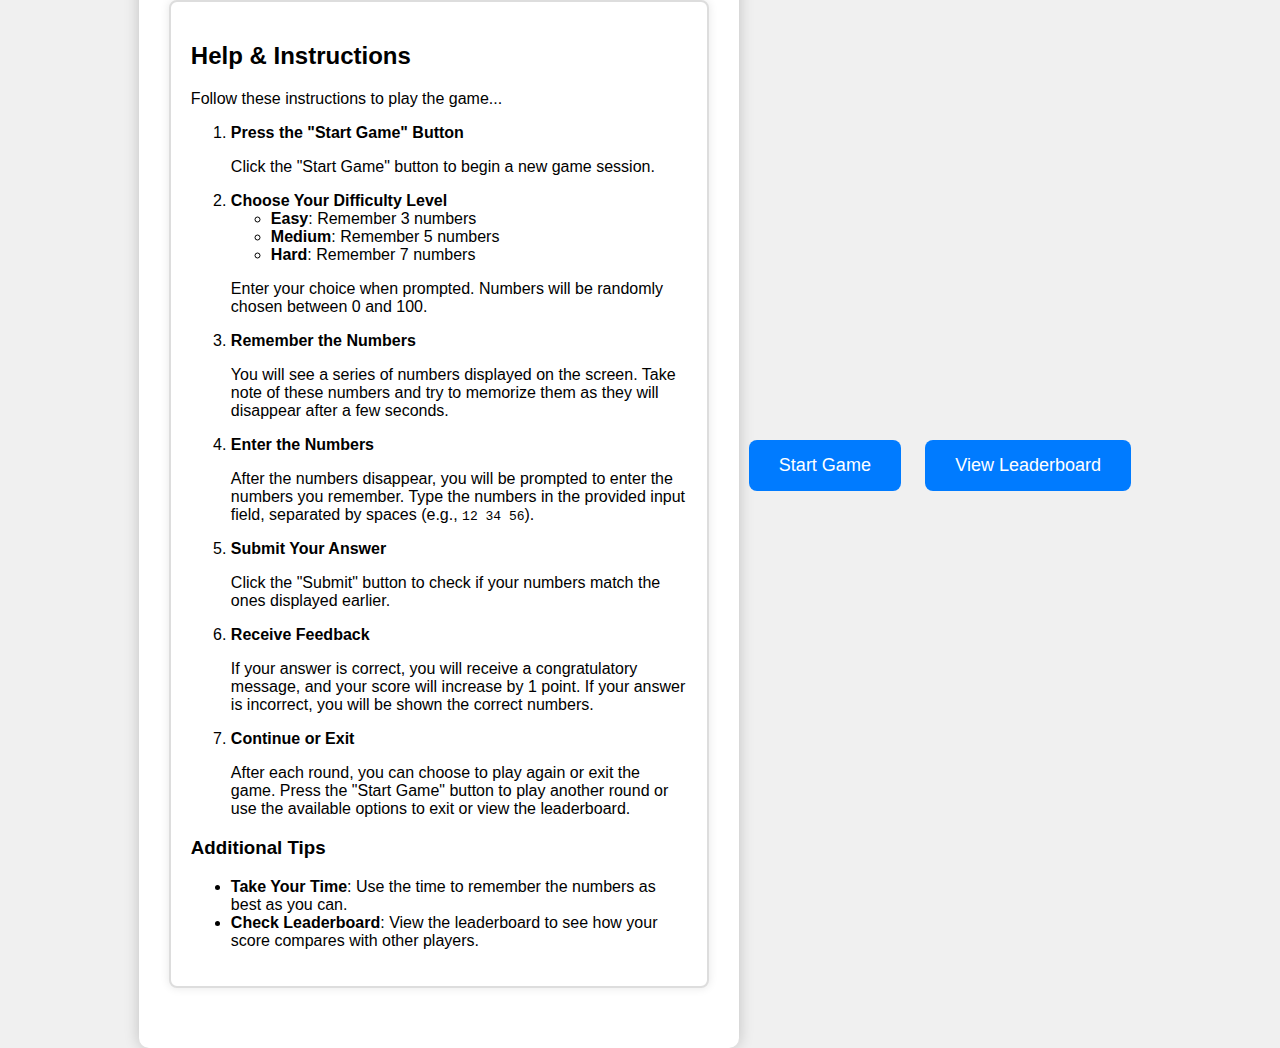
==== index.html @ 95ab8026 "Add files via upload" ====
<!DOCTYPE html>
<html lang="en">
<head>
    <meta charset="UTF-8">
    <meta name="viewport" content="width=device-width, initial-scale=1.0">
    <title>Number Memory Game</title>
    <link rel="stylesheet" href="styles.css">
</head>


<body>
    <div id="game-container">
        <header id="game-header">
            <h1>Number Memory Game</h1>
            <p>Score: <span id="score">0</span></p>
        </header>
        <div id="game-content">
            <!-- Content will be added dynamically here -->
        </div>
        <div id="help-section">
            <h2>Help & Instructions</h2>
            <p>Follow these instructions to play the game...</p>
            <ol>
                <li><strong>Press the "Start Game" Button</strong>
                    <p>Click the "Start Game" button to begin a new game session.</p>
                </li>
                <li><strong>Choose Your Difficulty Level</strong>
                    <ul>
                        <li><strong>Easy</strong>: Remember 3 numbers</li>
                        <li><strong>Medium</strong>: Remember 5 numbers</li>
                        <li><strong>Hard</strong>: Remember 7 numbers</li>
                    </ul>
                    <p>Enter your choice when prompted. Numbers will be randomly chosen between 0 and 100.</p>
                </li>
                <li><strong>Remember the Numbers</strong>
                    <p>You will see a series of numbers displayed on the screen. Take note of these numbers and try to memorize them as they will disappear after a few seconds.</p>
                </li>
                <li><strong>Enter the Numbers</strong>
                    <p>After the numbers disappear, you will be prompted to enter the numbers you remember. Type the numbers in the provided input field, separated by spaces (e.g., <code>12 34 56</code>).</p>
                </li>
                <li><strong>Submit Your Answer</strong>
                    <p>Click the "Submit" button to check if your numbers match the ones displayed earlier.</p>
                </li>
                <li><strong>Receive Feedback</strong>
                    <p>If your answer is correct, you will receive a congratulatory message, and your score will increase by 1 point. If your answer is incorrect, you will be shown the correct numbers.</p>
                </li>
                <li><strong>Continue or Exit</strong>
                    <p>After each round, you can choose to play again or exit the game. Press the "Start Game" button to play another round or use the available options to exit or view the leaderboard.</p>
                </li>
            </ol>
            <h3>Additional Tips</h3>
            <ul>
                <li><strong>Take Your Time</strong>: Use the time to remember the numbers as best as you can.</li>
                <li><strong>Check Leaderboard</strong>: View the leaderboard to see how your score compares with other players.</li>
            </ul>
        </div>
        <footer>
            <!-- Add more detailed help content here -->
        </div>
        <footer>
            <button id="start-button">Start Game</button>
            <button id="view-leaderboard-button">View Leaderboard</button>
        </footer>
    </div>
    <script src="script.js"></script>
</body>
</html>
---- styles.css ----
/* body {
    font-family: Arial, sans-serif;
    background-color: #f0f0f0;
    margin: 0;
    padding: 0;
    display: flex;
    justify-content: center;
    align-items: center;
    height: 100vh;
}

#game-container {
    width: 80%;
    max-width: 600px;
    background-color: #fff;
    border-radius: 10px;
    box-shadow: 0 0 10px rgba(0, 0, 0, 0.1);
    padding: 20px;
    box-sizing: border-box;
}

header {
    text-align: center;
}

footer {
    margin-top: 20px;
    text-align: center;
}

button {
    background-color: #007bff;
    color: white;
    border: none;
    padding: 10px 20px;
    border-radius: 5px;
    cursor: pointer;
    font-size: 16px;
    margin: 5px;
}

button:hover {
    background-color: #0056b3;
} */



body {
    font-family: Arial, sans-serif;
    background-color: #f0f0f0;
    margin: 0;
    padding: 0;
    display: flex;
    justify-content: center;
    align-items: center;
    height: 100vh;
}

#game-container {
    width: 80%;
    max-width: 600px;
    background-color: #fff;
    border-radius: 10px;
    box-shadow: 0 0 15px rgba(0, 0, 0, 0.2);
    padding: 30px; /* Increased padding for better spacing */
    box-sizing: border-box;
}

header {
    text-align: center;
    margin-bottom: 20px; /* More space below the header */
}

footer {
    margin-top: 30px; /* Increased space above the footer */
    text-align: center;
}

button {
    background-color: #007bff;
    color: white;
    border: none;
    padding: 15px 30px; /* Larger buttons for easier clicking */
    border-radius: 8px;
    cursor: pointer;
    font-size: 18px; /* Larger font size for better readability */
    margin: 10px;
    transition: background-color 0.3s ease; /* Smooth transition effect */
}

button:hover {
    background-color: #0056b3;
}

button:focus {
    outline: 3px solid #0056b3;
    outline-offset: 2px;
}

#game-content {
    font-size: 20px; /* Larger font size for game content */
    text-align: center; /* Center-align text for clarity */
}


input[type="text"] {
    font-size: 18px; /* Larger text for input fields */
    padding: 10px; /* Increased padding for easier interaction */
    border: 2px solid #ccc; /* Clear and visible border */
    border-radius: 5px;
    width: 100%; /* Full width for easier typing */
    box-sizing: border-box; /* Include padding in width calculation */
}




#help-section {
    background-color: #fff;
    border: 2px solid #ddd;
    border-radius: 8px;
    padding: 20px;
    box-shadow: 0 0 10px rgba(0, 0, 0, 0.1);
}
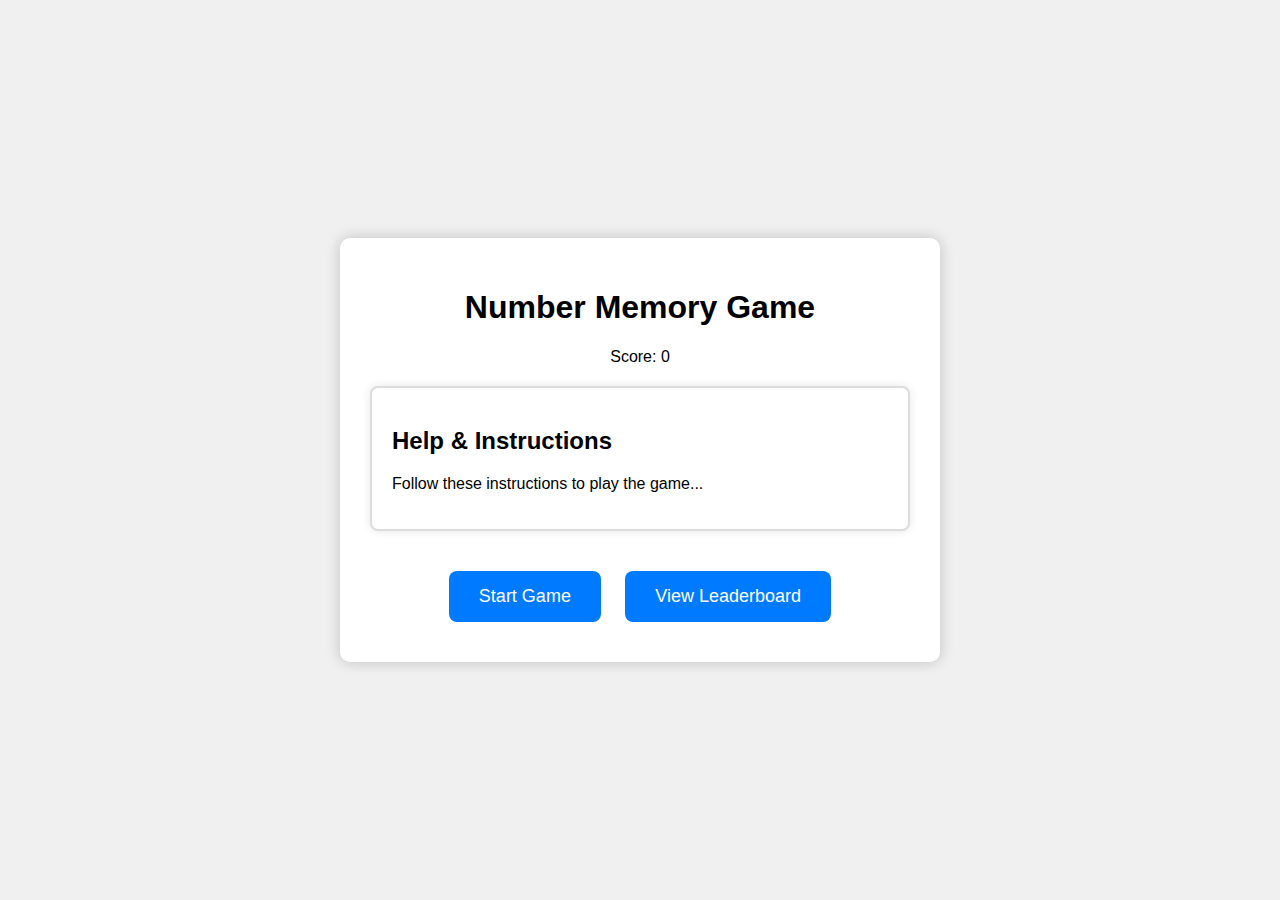
==== commit 0e336b03: "Update index.html" ====
--- a/index.html
+++ b/index.html
@@ -20,41 +20,6 @@
         <div id="help-section">
             <h2>Help & Instructions</h2>
             <p>Follow these instructions to play the game...</p>
-            <ol>
-                <li><strong>Press the "Start Game" Button</strong>
-                    <p>Click the "Start Game" button to begin a new game session.</p>
-                </li>
-                <li><strong>Choose Your Difficulty Level</strong>
-                    <ul>
-                        <li><strong>Easy</strong>: Remember 3 numbers</li>
-                        <li><strong>Medium</strong>: Remember 5 numbers</li>
-                        <li><strong>Hard</strong>: Remember 7 numbers</li>
-                    </ul>
-                    <p>Enter your choice when prompted. Numbers will be randomly chosen between 0 and 100.</p>
-                </li>
-                <li><strong>Remember the Numbers</strong>
-                    <p>You will see a series of numbers displayed on the screen. Take note of these numbers and try to memorize them as they will disappear after a few seconds.</p>
-                </li>
-                <li><strong>Enter the Numbers</strong>
-                    <p>After the numbers disappear, you will be prompted to enter the numbers you remember. Type the numbers in the provided input field, separated by spaces (e.g., <code>12 34 56</code>).</p>
-                </li>
-                <li><strong>Submit Your Answer</strong>
-                    <p>Click the "Submit" button to check if your numbers match the ones displayed earlier.</p>
-                </li>
-                <li><strong>Receive Feedback</strong>
-                    <p>If your answer is correct, you will receive a congratulatory message, and your score will increase by 1 point. If your answer is incorrect, you will be shown the correct numbers.</p>
-                </li>
-                <li><strong>Continue or Exit</strong>
-                    <p>After each round, you can choose to play again or exit the game. Press the "Start Game" button to play another round or use the available options to exit or view the leaderboard.</p>
-                </li>
-            </ol>
-            <h3>Additional Tips</h3>
-            <ul>
-                <li><strong>Take Your Time</strong>: Use the time to remember the numbers as best as you can.</li>
-                <li><strong>Check Leaderboard</strong>: View the leaderboard to see how your score compares with other players.</li>
-            </ul>
-        </div>
-        <footer>
             <!-- Add more detailed help content here -->
         </div>
         <footer>
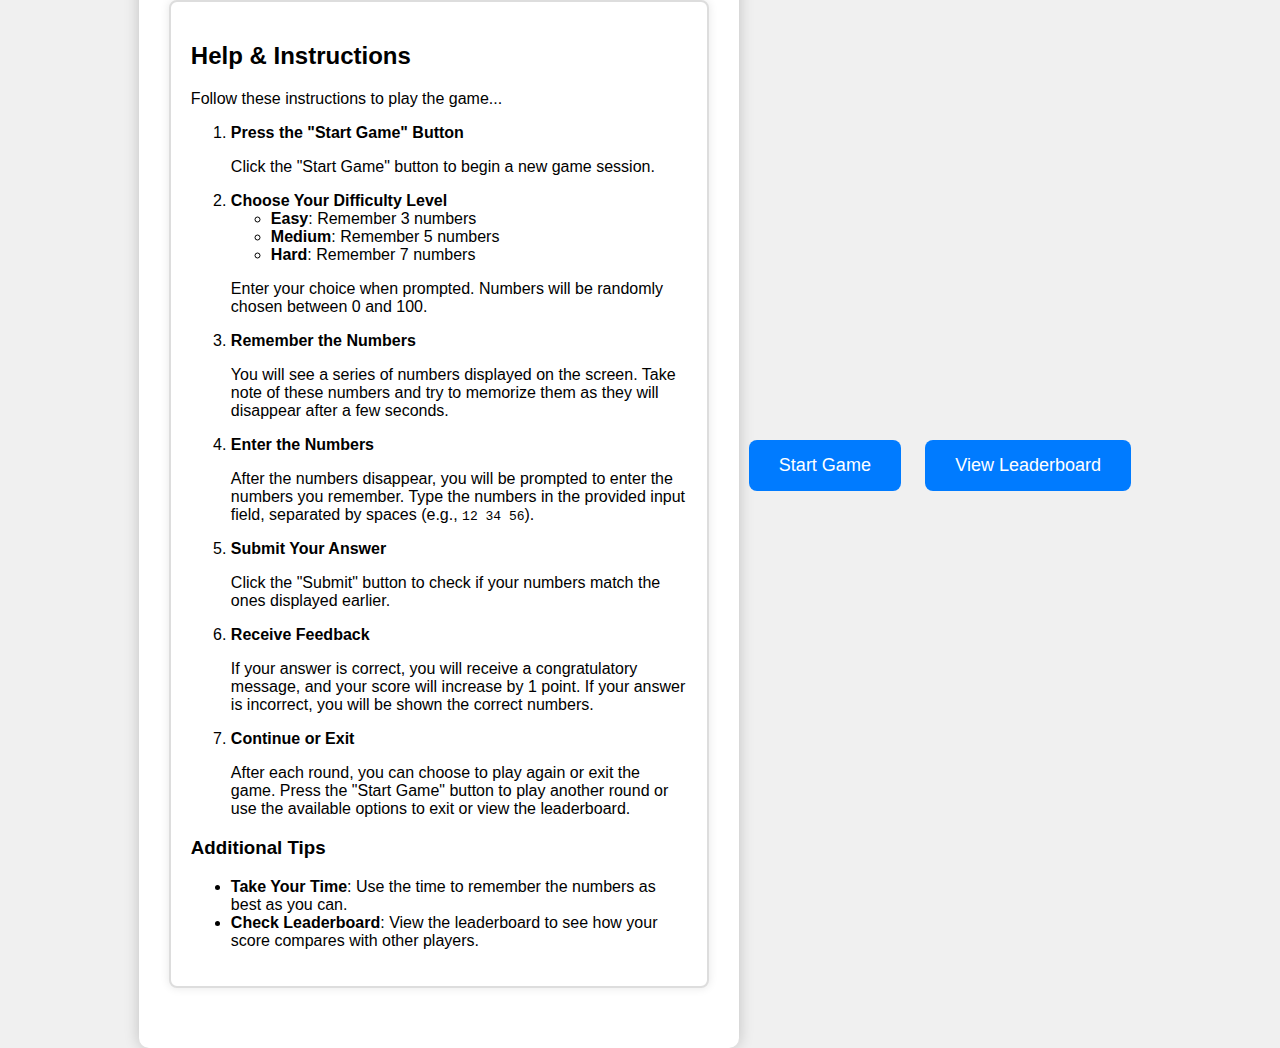
==== commit f319134d: "Update index.html" ====
--- a/index.html
+++ b/index.html
@@ -20,6 +20,41 @@
         <div id="help-section">
             <h2>Help & Instructions</h2>
             <p>Follow these instructions to play the game...</p>
+            <ol>
+                <li><strong>Press the "Start Game" Button</strong>
+                    <p>Click the "Start Game" button to begin a new game session.</p>
+                </li>
+                <li><strong>Choose Your Difficulty Level</strong>
+                    <ul>
+                        <li><strong>Easy</strong>: Remember 3 numbers</li>
+                        <li><strong>Medium</strong>: Remember 5 numbers</li>
+                        <li><strong>Hard</strong>: Remember 7 numbers</li>
+                    </ul>
+                    <p>Enter your choice when prompted. Numbers will be randomly chosen between 0 and 100.</p>
+                </li>
+                <li><strong>Remember the Numbers</strong>
+                    <p>You will see a series of numbers displayed on the screen. Take note of these numbers and try to memorize them as they will disappear after a few seconds.</p>
+                </li>
+                <li><strong>Enter the Numbers</strong>
+                    <p>After the numbers disappear, you will be prompted to enter the numbers you remember. Type the numbers in the provided input field, separated by spaces (e.g., <code>12 34 56</code>).</p>
+                </li>
+                <li><strong>Submit Your Answer</strong>
+                    <p>Click the "Submit" button to check if your numbers match the ones displayed earlier.</p>
+                </li>
+                <li><strong>Receive Feedback</strong>
+                    <p>If your answer is correct, you will receive a congratulatory message, and your score will increase by 1 point. If your answer is incorrect, you will be shown the correct numbers.</p>
+                </li>
+                <li><strong>Continue or Exit</strong>
+                    <p>After each round, you can choose to play again or exit the game. Press the "Start Game" button to play another round or use the available options to exit or view the leaderboard.</p>
+                </li>
+            </ol>
+            <h3>Additional Tips</h3>
+            <ul>
+                <li><strong>Take Your Time</strong>: Use the time to remember the numbers as best as you can.</li>
+                <li><strong>Check Leaderboard</strong>: View the leaderboard to see how your score compares with other players.</li>
+            </ul>
+        </div>
+        <footer>
             <!-- Add more detailed help content here -->
         </div>
         <footer>
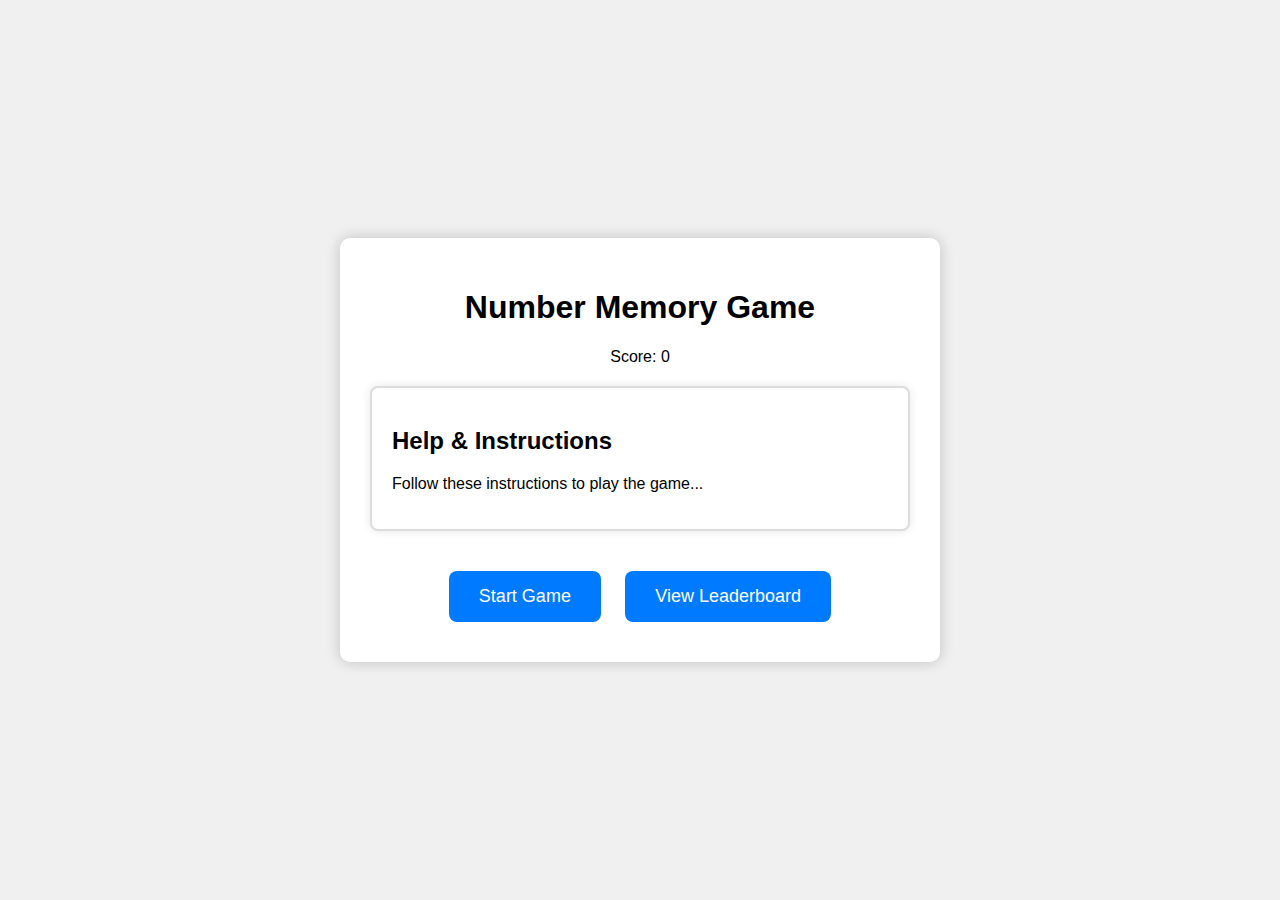
==== commit 6de248b8: "Add files via upload" ====
--- a/index.html
+++ b/index.html
@@ -20,41 +20,6 @@
         <div id="help-section">
             <h2>Help & Instructions</h2>
             <p>Follow these instructions to play the game...</p>
-            <ol>
-                <li><strong>Press the "Start Game" Button</strong>
-                    <p>Click the "Start Game" button to begin a new game session.</p>
-                </li>
-                <li><strong>Choose Your Difficulty Level</strong>
-                    <ul>
-                        <li><strong>Easy</strong>: Remember 3 numbers</li>
-                        <li><strong>Medium</strong>: Remember 5 numbers</li>
-                        <li><strong>Hard</strong>: Remember 7 numbers</li>
-                    </ul>
-                    <p>Enter your choice when prompted. Numbers will be randomly chosen between 0 and 100.</p>
-                </li>
-                <li><strong>Remember the Numbers</strong>
-                    <p>You will see a series of numbers displayed on the screen. Take note of these numbers and try to memorize them as they will disappear after a few seconds.</p>
-                </li>
-                <li><strong>Enter the Numbers</strong>
-                    <p>After the numbers disappear, you will be prompted to enter the numbers you remember. Type the numbers in the provided input field, separated by spaces (e.g., <code>12 34 56</code>).</p>
-                </li>
-                <li><strong>Submit Your Answer</strong>
-                    <p>Click the "Submit" button to check if your numbers match the ones displayed earlier.</p>
-                </li>
-                <li><strong>Receive Feedback</strong>
-                    <p>If your answer is correct, you will receive a congratulatory message, and your score will increase by 1 point. If your answer is incorrect, you will be shown the correct numbers.</p>
-                </li>
-                <li><strong>Continue or Exit</strong>
-                    <p>After each round, you can choose to play again or exit the game. Press the "Start Game" button to play another round or use the available options to exit or view the leaderboard.</p>
-                </li>
-            </ol>
-            <h3>Additional Tips</h3>
-            <ul>
-                <li><strong>Take Your Time</strong>: Use the time to remember the numbers as best as you can.</li>
-                <li><strong>Check Leaderboard</strong>: View the leaderboard to see how your score compares with other players.</li>
-            </ul>
-        </div>
-        <footer>
             <!-- Add more detailed help content here -->
         </div>
         <footer>
